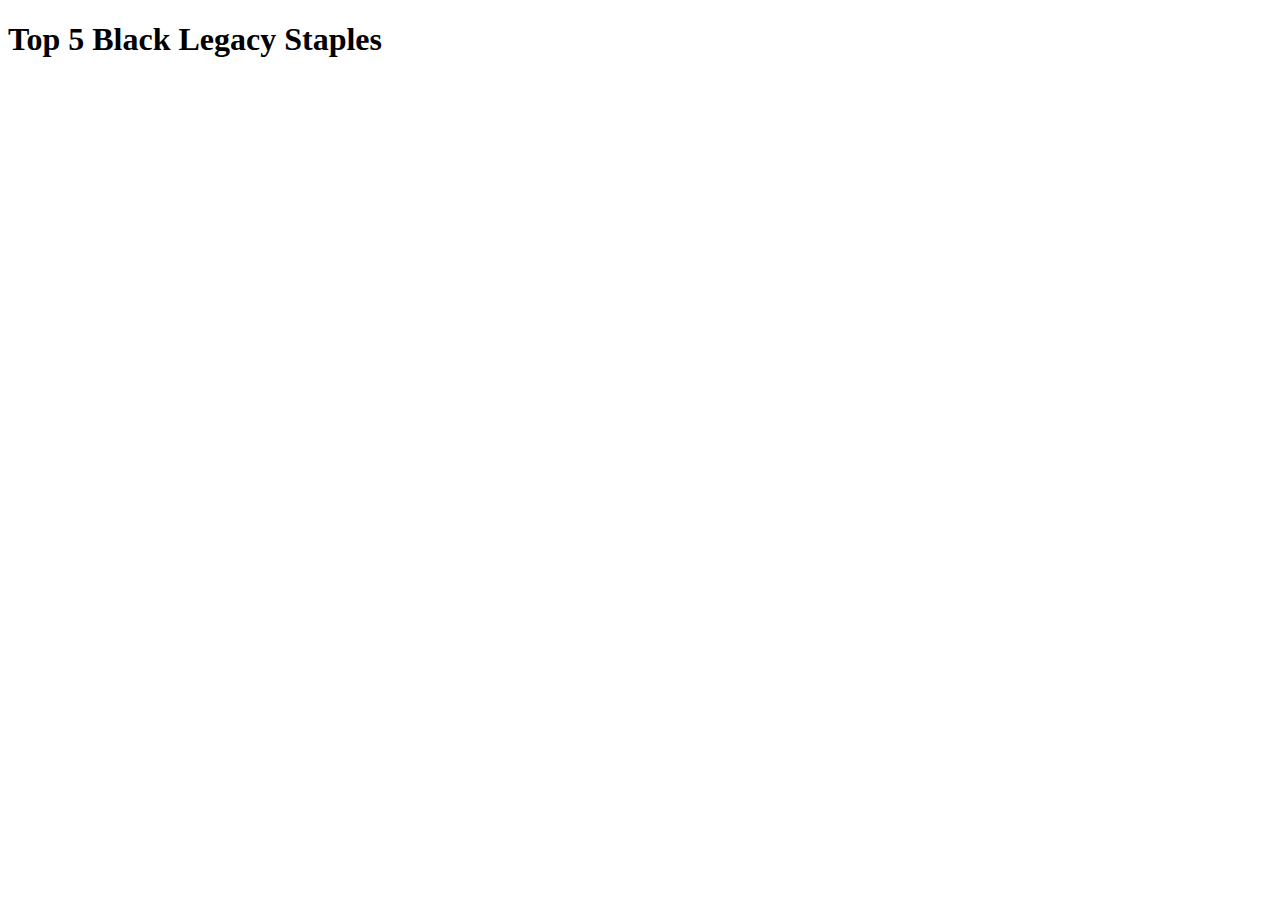
==== staples-by-color/black.html @ 77c8e9aa "Create basic site structure" ====
<!DOCTYPE html>
<html lang="en">
<head>
    <meta charset="UTF-8">
    <meta http-equiv="X-UA-Compatible" content="IE=edge">
    <meta name="viewport" content="width=device-width, initial-scale=1.0">
    <title>Top 5 Black Legacy Staples</title>
</head>
<body>
    <h1>Top 5 Black Legacy Staples</h1>
</body>
</html>
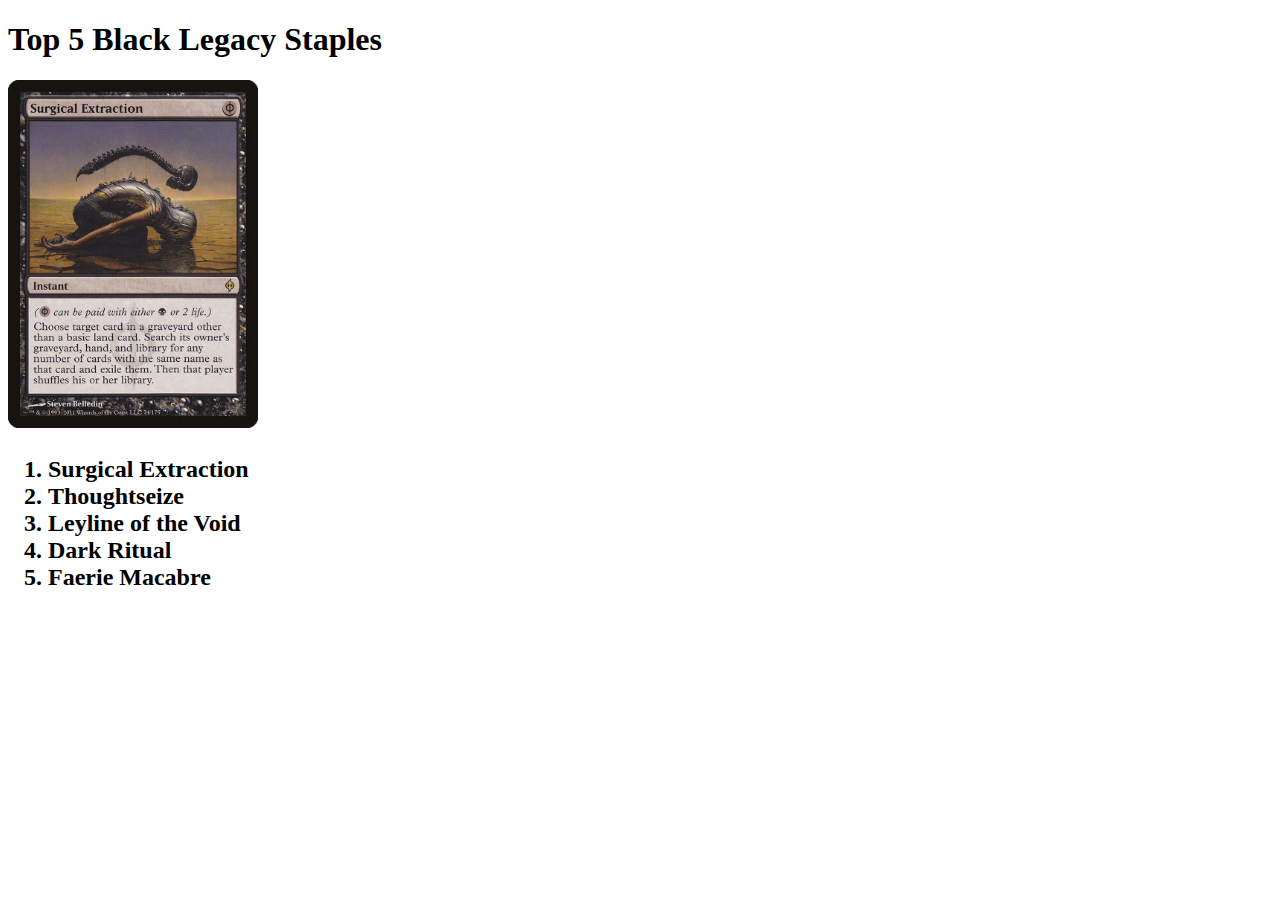
==== commit 7bf1b0cf: "Add list contents and images" ====
--- a/staples-by-color/black.html
+++ b/staples-by-color/black.html
@@ -8,5 +8,15 @@
 </head>
 <body>
     <h1>Top 5 Black Legacy Staples</h1>
+    <img src="card-images/surgical-extraction.jpg" width="250">
+    <h2>
+        <ol>
+            <li>Surgical Extraction</li>
+            <li>Thoughtseize</li>
+            <li>Leyline of the Void</li>
+            <li>Dark Ritual</li>
+            <li>Faerie Macabre</li>
+        </ol>
+    </h2>
 </body>
 </html>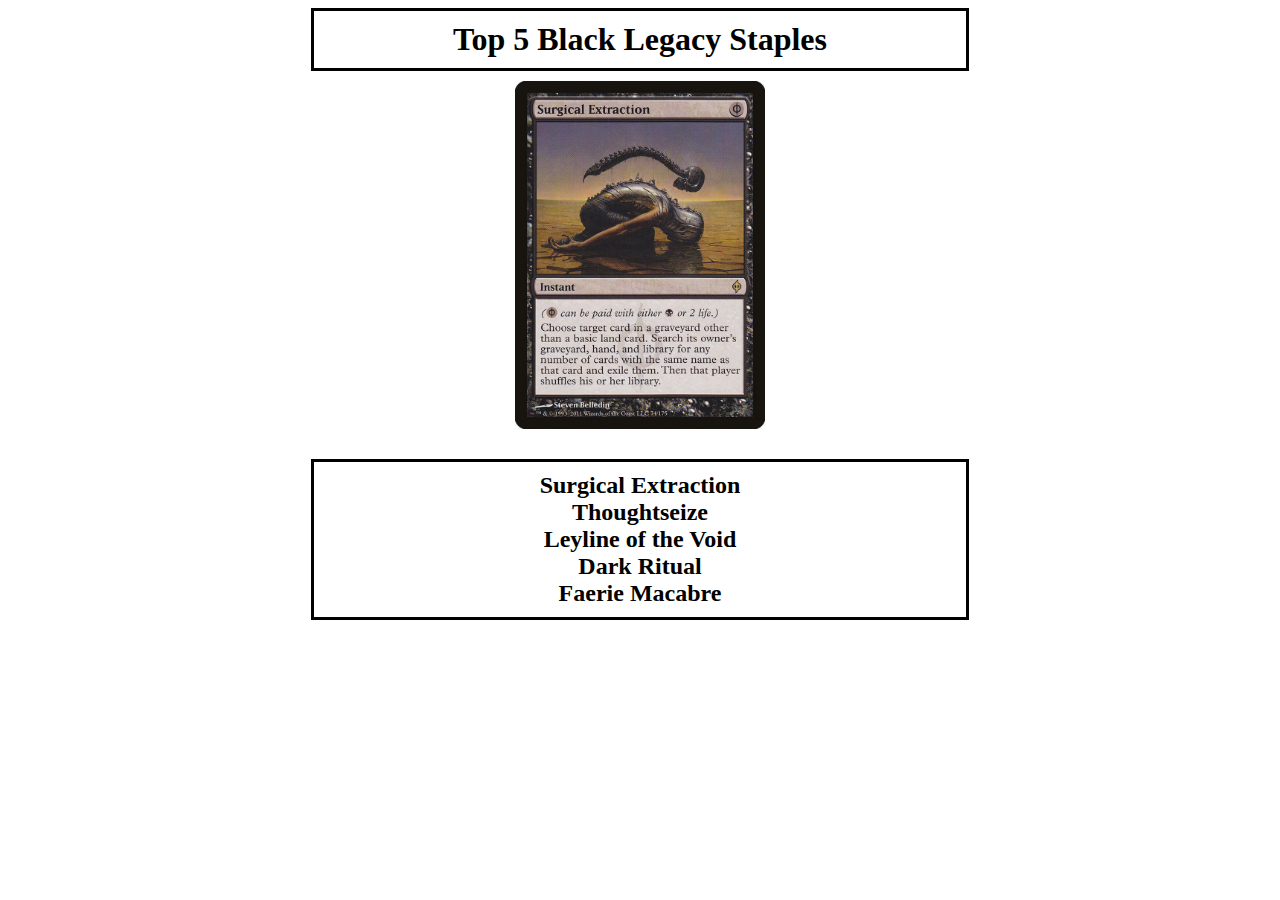
==== commit 26df7229: "Add some CSS styling and .ttf files for future font implementations." ====
--- a/staples-by-color/black.html
+++ b/staples-by-color/black.html
@@ -5,12 +5,13 @@
     <meta http-equiv="X-UA-Compatible" content="IE=edge">
     <meta name="viewport" content="width=device-width, initial-scale=1.0">
     <title>Top 5 Black Legacy Staples</title>
+    <link rel="stylesheet" href="../styles.css">
 </head>
 <body>
     <h1>Top 5 Black Legacy Staples</h1>
-    <img src="card-images/surgical-extraction.jpg" width="250">
+    <img src="card-images/surgical-extraction.jpg">
     <h2>
-        <ol>
+        <ol class="top-5-list">
             <li>Surgical Extraction</li>
             <li>Thoughtseize</li>
             <li>Leyline of the Void</li>
--- a/styles.css
+++ b/styles.css
@@ -0,0 +1,25 @@
+h1 {
+    margin: auto;
+    width: 50%;
+    padding: 10px;
+    text-align: center;
+    border: 3px solid black;
+}
+
+.list-links,
+.top-5-list {
+    margin: auto;
+    width: 50%;
+    padding: 10px;
+    text-align: center;
+    border: 3px solid black;
+    list-style-type: none;
+}
+
+img {
+    padding: 10px;
+    display: block;
+    margin: auto;
+    height: auto;
+    width: 250px;
+}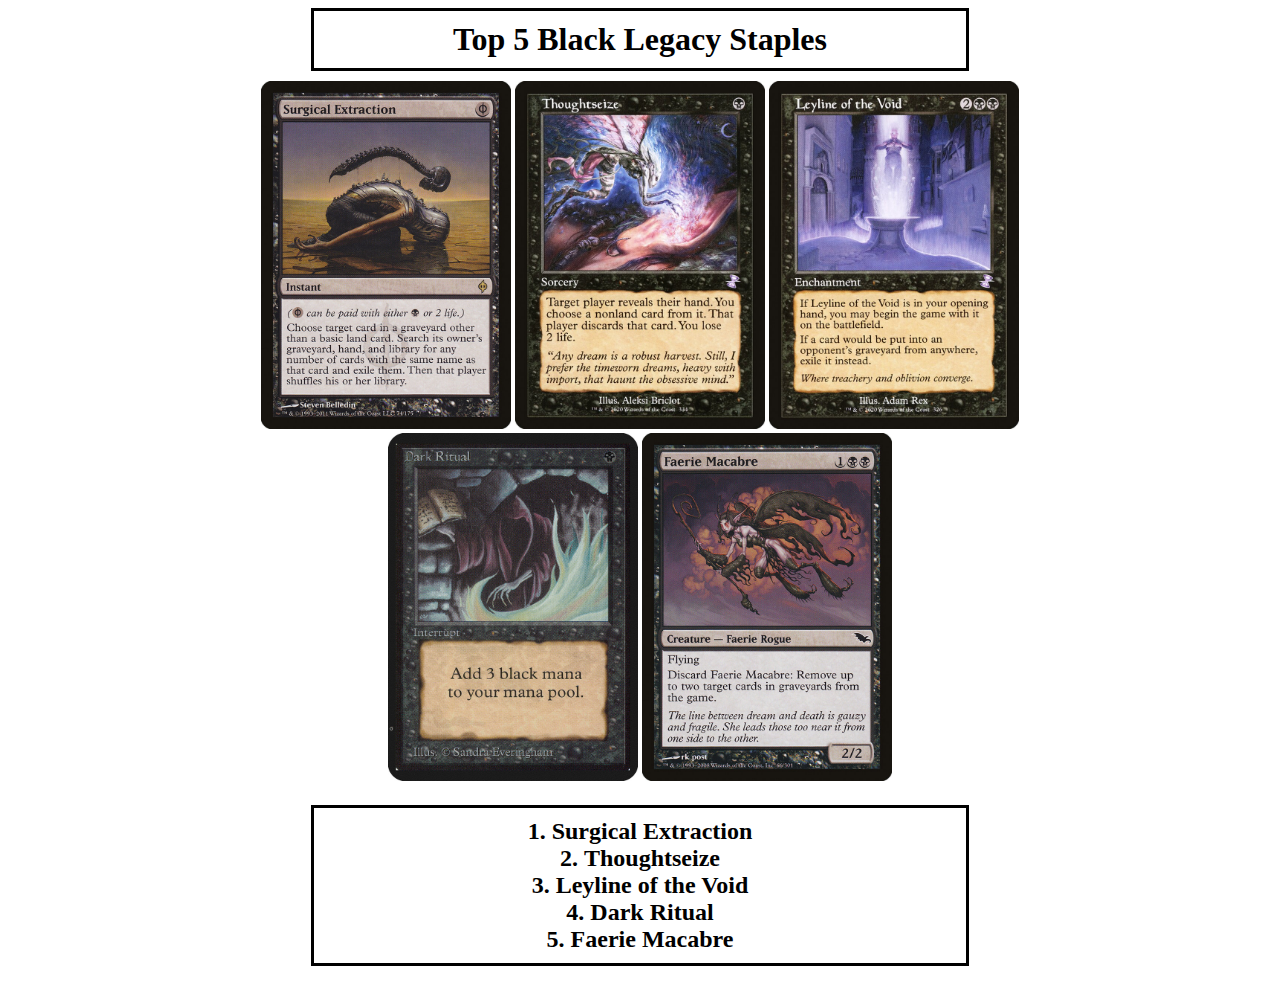
==== commit 4f479b98: "Add images for all cards" ====
--- a/staples-by-color/black.html
+++ b/staples-by-color/black.html
@@ -9,7 +9,15 @@
 </head>
 <body>
     <h1>Top 5 Black Legacy Staples</h1>
-    <img src="card-images/surgical-extraction.jpg">
+    <div class="card-image-row">
+        <img src="card-images/surgical-extraction.jpg">
+        <img src="card-images/thoughtseize.jpg">
+        <img src="card-images/leyline-of-the-void.jpg">
+    </div>
+    <div class="card-image-row">
+        <img src="card-images/dark-ritual.jpg">
+        <img src="card-images/faerie-macabre.jpg">
+    </div>
     <h2>
         <ol class="top-5-list">
             <li>Surgical Extraction</li>
--- a/styles.css
+++ b/styles.css
@@ -1,5 +1,6 @@
 h1 {
     margin: auto;
+    margin-bottom: 10px;
     width: 50%;
     padding: 10px;
     text-align: center;
@@ -13,13 +14,19 @@
     padding: 10px;
     text-align: center;
     border: 3px solid black;
+    list-style-position: inside;
+}
+
+.list-links{
     list-style-type: none;
 }
 
+.card-image-row{
+    margin: auto;
+    width: fit-content;
+}
+
 img {
-    padding: 10px;
-    display: block;
-    margin: auto;
     height: auto;
     width: 250px;
 }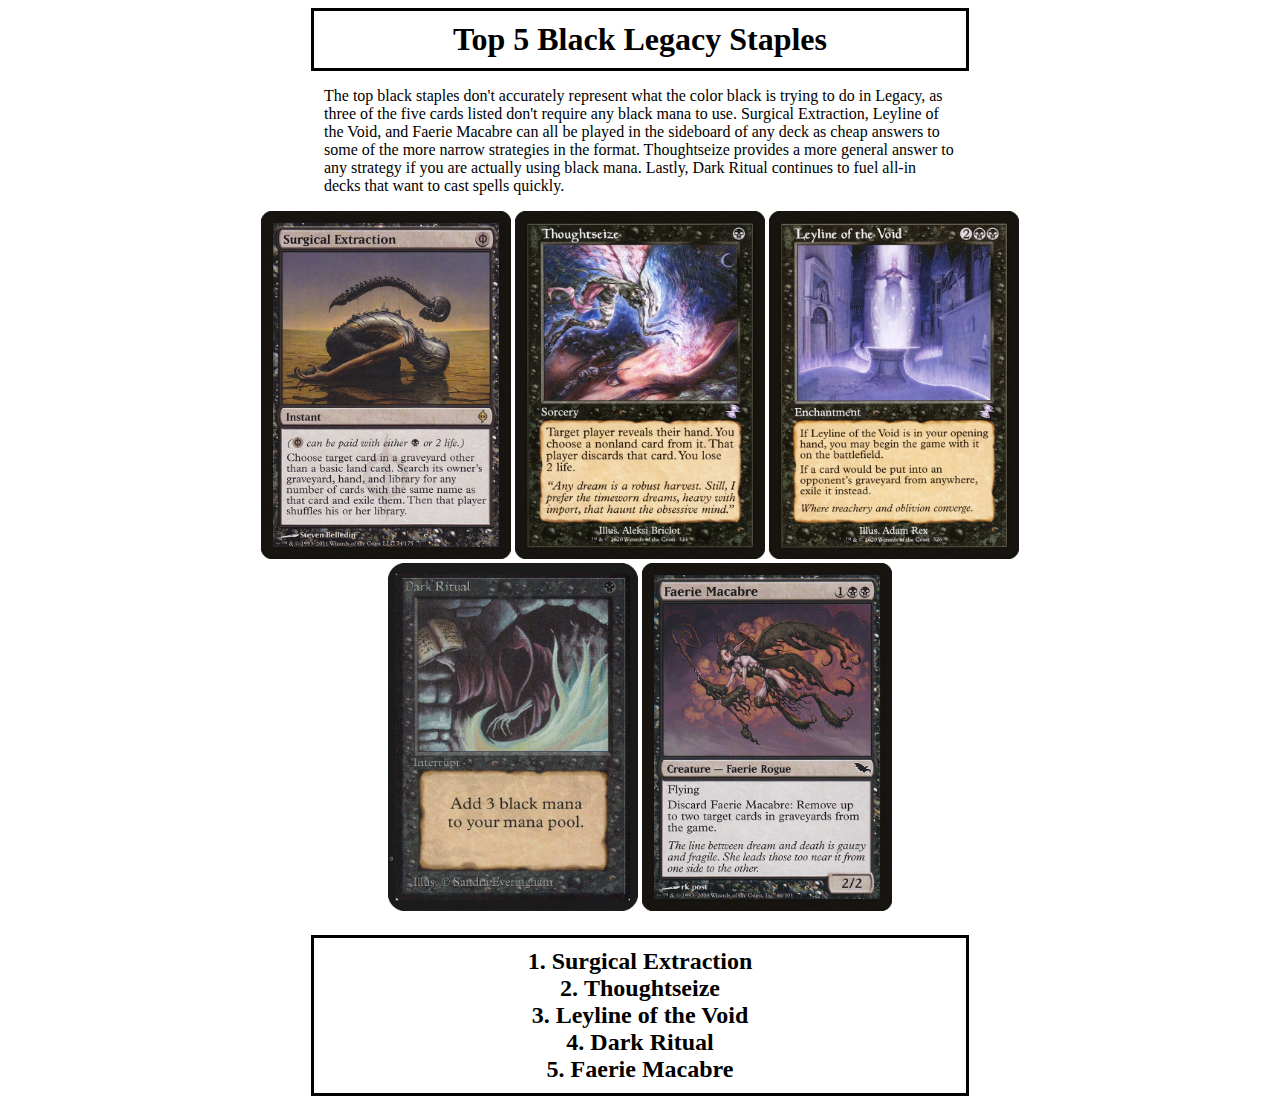
==== commit 408349c3: "Add color-overview-text sections" ====
--- a/staples-by-color/black.html
+++ b/staples-by-color/black.html
@@ -9,14 +9,26 @@
 </head>
 <body>
     <h1>Top 5 Black Legacy Staples</h1>
-    <div class="card-image-row">
-        <img src="card-images/surgical-extraction.jpg">
-        <img src="card-images/thoughtseize.jpg">
-        <img src="card-images/leyline-of-the-void.jpg">
+    <div class="color-overview-text">
+        <p>The top black staples don't accurately represent what the color
+            black is trying to do in Legacy, as three of the five cards
+            listed don't require any black mana to use. Surgical
+            Extraction, Leyline of the Void, and Faerie Macabre can all be
+            played in the sideboard of any deck as cheap answers to some of
+            the more narrow strategies in the format. Thoughtseize provides
+            a more general answer to any strategy if you are actually using
+            black mana. Lastly, Dark Ritual continues to fuel all-in decks
+            that want to cast spells quickly.
+        </p>
     </div>
     <div class="card-image-row">
-        <img src="card-images/dark-ritual.jpg">
-        <img src="card-images/faerie-macabre.jpg">
+        <img src="card-images/surgical-extraction.jpg" alt="Surgical Extraction">
+        <img src="card-images/thoughtseize.jpg" alt="Thoughtseize">
+        <img src="card-images/leyline-of-the-void.jpg" alt="Leyline of the Void">
+    </div>
+    <div class="card-image-row">
+        <img src="card-images/dark-ritual.jpg" alt="Dark Ritual">
+        <img src="card-images/faerie-macabre.jpg" alt="Faerie Macabre">
     </div>
     <h2>
         <ol class="top-5-list">
--- a/styles.css
+++ b/styles.css
@@ -29,4 +29,9 @@
 img {
     height: auto;
     width: 250px;
+}
+
+.color-overview-text{
+    margin: auto;
+    width: 50%;
 }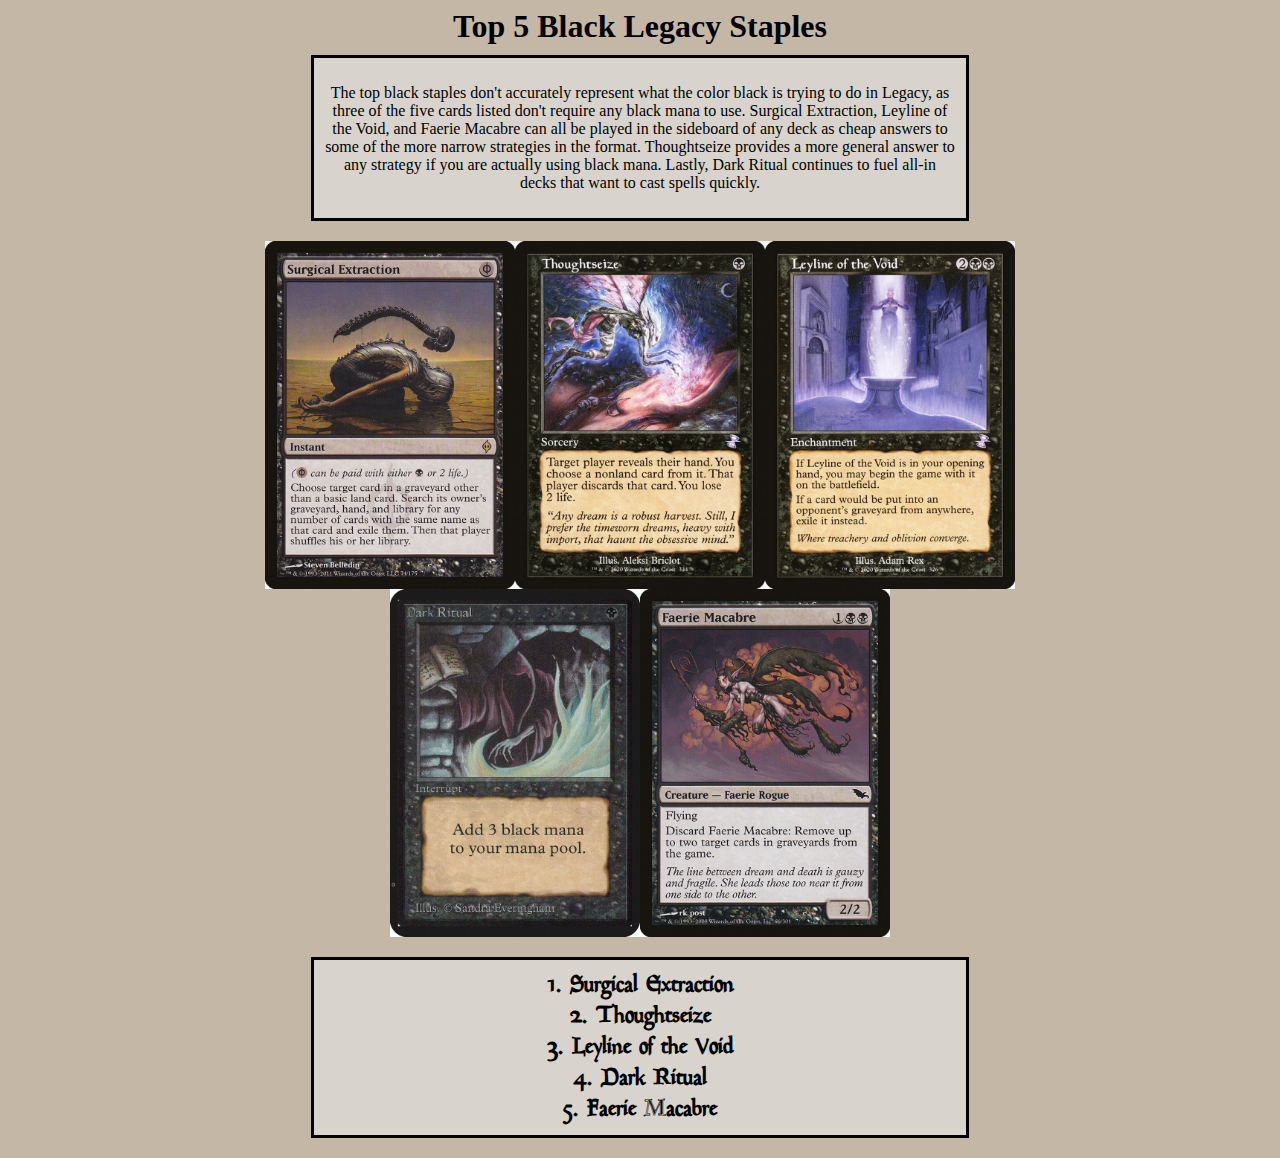
==== commit 4260123c: "Add Flexbox to card image rows" ====
--- a/staples-by-color/black.html
+++ b/staples-by-color/black.html
@@ -22,13 +22,13 @@
         </p>
     </div>
     <div class="card-image-row">
-        <img src="card-images/surgical-extraction.jpg" alt="Surgical Extraction">
-        <img src="card-images/thoughtseize.jpg" alt="Thoughtseize">
-        <img src="card-images/leyline-of-the-void.jpg" alt="Leyline of the Void">
+        <img class="card-image" src="card-images/surgical-extraction.jpg" alt="Surgical Extraction">
+        <img class="card-image" src="card-images/thoughtseize.jpg" alt="Thoughtseize">
+        <img class="card-image" src="card-images/leyline-of-the-void.jpg" alt="Leyline of the Void">
     </div>
     <div class="card-image-row">
-        <img src="card-images/dark-ritual.jpg" alt="Dark Ritual">
-        <img src="card-images/faerie-macabre.jpg" alt="Faerie Macabre">
+        <img class="card-image" src="card-images/dark-ritual.jpg" alt="Dark Ritual">
+        <img class="card-image" src="card-images/faerie-macabre.jpg" alt="Faerie Macabre">
     </div>
     <h2>
         <ol class="top-5-list">
--- a/styles.css
+++ b/styles.css
@@ -1,20 +1,54 @@
-h1 {
+@font-face {
+    font-family: "BelerenSmallCaps";
+    src: url("fonts/BelerenSmallCaps.ttf");
+  }
+
+@font-face {
+    font-family: "Goudy Mediaeval";
+    src: url("fonts/Goudy Mediaeval.ttf");
+}
+
+@font-face {
+    font-family: "Mplantin";
+    src: url("fonts/Mplantin.ttf");
+}
+
+html {background-color: rgb(197, 183, 165)}
+
+h1{
     margin: auto;
     margin-bottom: 10px;
     width: 50%;
-    padding: 10px;
     text-align: center;
-    border: 3px solid black;
 }
 
+.magic-header{
+    font-family: "BelerenSmallCaps";
+}
+
+.legacy-header{
+    font-family: "Goudy Mediaeval";
+}
+
+.color-overview-text{
+    font-family: "Mplantin";
+}
+
+.top-5-list {
+    font-family: "Goudy Mediaeval";
+}
+
+.color-overview-text,
 .list-links,
 .top-5-list {
     margin: auto;
+    margin-bottom: 20px;
     width: 50%;
     padding: 10px;
     text-align: center;
     border: 3px solid black;
     list-style-position: inside;
+    background-color: rgb(216, 212, 205)
 }
 
 .list-links{
@@ -22,16 +56,12 @@
 }
 
 .card-image-row{
-    margin: auto;
-    width: fit-content;
+    display: flex;
+    justify-content: center;
 }
 
-img {
+.card-image{
+    max-width: 250px;
     height: auto;
-    width: 250px;
-}
-
-.color-overview-text{
-    margin: auto;
-    width: 50%;
+    flex: 1;
 }